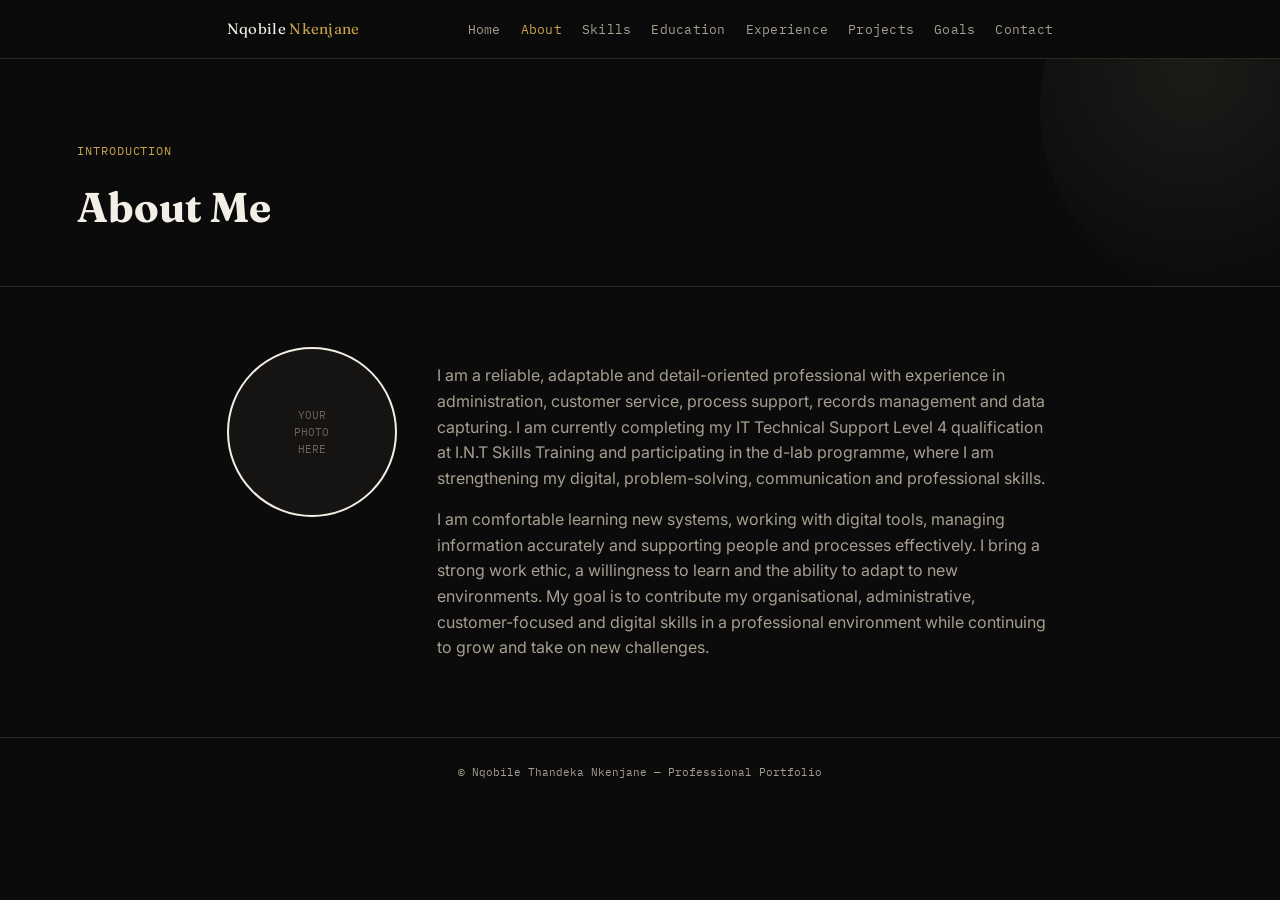
==== about.html @ 533f0803 "Create portfolio website" ====
<!DOCTYPE html>
<html lang="en">
<head>
<meta charset="UTF-8">
<meta name="viewport" content="width=device-width, initial-scale=1.0">
<title>About — Nqobile Thandeka Nkenjane</title>
<link rel="stylesheet" href="style.css">
</head>
<body>

<nav>
  <div class="navwrap">
    <a href="index.html" class="brand">Nqobile <em>Nkenjane</em></a>
    <ul class="navlinks">
      <li><a href="index.html">Home</a></li>
      <li><a href="about.html">About</a></li>
      <li><a href="skills.html">Skills</a></li>
      <li><a href="education.html">Education</a></li>
      <li><a href="experience.html">Experience</a></li>
      <li><a href="projects.html">Projects</a></li>
      <li><a href="goals.html">Goals</a></li>
      <li><a href="contact.html">Contact</a></li>
    </ul>
  </div>
</nav>

<div class="pagehead">
  <p class="kicker">INTRODUCTION</p>
  <h1>About Me</h1>
</div>

<section>
  <div class="container">
    <div class="hero-inner" style="align-items:flex-start;">
      <div class="photo-frame">YOUR<br>PHOTO<br>HERE</div>
      <div>
        <p class="lead">
          I am a reliable, adaptable and detail-oriented professional with experience in administration, customer service, process support, records management and data capturing. I am currently completing my IT Technical Support Level 4 qualification at I.N.T Skills Training and participating in the d-lab programme, where I am strengthening my digital, problem-solving, communication and professional skills.
        </p>
        <p class="lead" style="margin-top:14px;">
          I am comfortable learning new systems, working with digital tools, managing information accurately and supporting people and processes effectively. I bring a strong work ethic, a willingness to learn and the ability to adapt to new environments. My goal is to contribute my organisational, administrative, customer-focused and digital skills in a professional environment while continuing to grow and take on new challenges.
        </p>
      </div>
    </div>
  </div>
</section>

<footer>© Nqobile Thandeka Nkenjane — Professional Portfolio</footer>
<script src="script.js"></script>
</body>
</html>
---- style.css ----
@import url('https://fonts.googleapis.com/css2?family=Fraunces:ital,opsz,wght@0,9..144,400;0,9..144,600;1,9..144,500&family=Inter:wght@400;500;600&family=IBM+Plex+Mono:wght@400;500&display=swap');

:root{
  --bg:#0B0B0C;
  --panel:#151412;
  --cream:#F7F3EC;
  --ink:#F3EFE6;
  --ink-dark:#171310;
  --muted:#A79E90;
  --muted-dark:#6B655A;
  --gold:#C9A24A;
  --line:#2B2822;
  --line-light:#E4DCC9;
}

*{ box-sizing:border-box; }
html,body{ margin:0; padding:0; }

body{
  font-family:'Inter', sans-serif;
  background:var(--bg);
  color:var(--ink);
  line-height:1.6;
}

h1,h2,h3{ font-family:'Fraunces', serif; margin:0; }

.container{ max-width:980px; margin:0 auto; padding:0 6vw; }

/* ---------- NAV ---------- */
nav{
  position:sticky; top:0; z-index:50;
  background:rgba(11,11,12,0.92);
  backdrop-filter:blur(6px);
  border-bottom:1px solid var(--line);
}
.navwrap{
  max-width:980px; margin:0 auto; padding:16px 6vw;
  display:flex; justify-content:space-between; align-items:center;
}
.navwrap .brand{ font-family:'Fraunces', serif; font-size:15px; letter-spacing:0.02em; color:var(--ink); text-decoration:none; }
.navwrap .brand em{ font-style:normal; color:var(--gold); }
.navlinks{ display:flex; gap:20px; list-style:none; margin:0; padding:0; }
.navlinks a{
  color:var(--muted); text-decoration:none; font-size:12.5px;
  font-family:'IBM Plex Mono', monospace; letter-spacing:0.02em;
}
.navlinks a:hover, .navlinks a.active{ color:var(--gold); }
@media (max-width:760px){ .navlinks{ display:none; } }

/* ---------- PAGE HEADER (non-home pages) ---------- */
.pagehead{
  padding:70px 6vw 46px;
  border-bottom:1px solid var(--line);
  position:relative;
  overflow:hidden;
}
.pagehead::before{
  content:"";
  position:absolute; top:-140px; right:-140px;
  width:380px; height:380px; border-radius:50%;
  background:radial-gradient(circle at 40% 40%, #1D1B18, transparent 70%);
}
.pagehead .kicker{
  font-family:'IBM Plex Mono', monospace; font-size:12px; color:var(--gold);
  letter-spacing:0.08em; margin-bottom:14px; position:relative; z-index:2;
}
.pagehead h1{ font-size:clamp(1.8rem, 4vw, 2.6rem); position:relative; z-index:2; }

/* ---------- HERO (home only) ---------- */
.hero{
  position:relative;
  padding:80px 6vw 70px;
  overflow:hidden;
  border-bottom:1px solid var(--line);
}
.hero::before{
  content:"";
  position:absolute; top:-120px; left:-160px;
  width:420px; height:420px; border-radius:50%;
  background:radial-gradient(circle at 30% 30%, #1D1B18, transparent 70%);
}
.hero-inner{
  position:relative; z-index:2;
  display:flex; justify-content:space-between; align-items:center; gap:40px;
  max-width:980px; margin:0 auto;
}
.hero-text .eyebrow{
  font-family:'IBM Plex Mono', monospace; font-size:12px; color:var(--gold);
  letter-spacing:0.08em; margin-bottom:18px;
}
.hero-text h1{ font-size:clamp(2rem, 4.2vw, 3rem); line-height:1.15; margin-bottom:14px; }
.hero-text .role{ font-style:italic; font-family:'Fraunces', serif; font-size:1.15rem; color:var(--muted); }
.hero-text .cta{
  display:inline-block; margin-top:26px;
  font-family:'IBM Plex Mono', monospace; font-size:12.5px;
  color:var(--bg); background:var(--gold);
  padding:12px 22px; border-radius:4px; text-decoration:none;
}

/* ---------- 3D CUBE (home hero) ---------- */
.cube-stage{
  width:170px; height:170px;
  perspective:800px;
  flex-shrink:0;
}
.cube{
  width:100%; height:100%;
  position:relative;
  transform-style:preserve-3d;
  animation:spin 16s linear infinite;
}
.cube-face{
  position:absolute; width:170px; height:170px;
  border:1px solid var(--gold);
  background:rgba(201,162,74,0.06);
  display:flex; align-items:center; justify-content:center;
  font-family:'IBM Plex Mono', monospace; font-size:11px;
  color:var(--gold); text-align:center; padding:14px;
  backface-visibility:hidden;
}
.cube-face.front{ transform:translateZ(85px); }
.cube-face.back{ transform:rotateY(180deg) translateZ(85px); }
.cube-face.right{ transform:rotateY(90deg) translateZ(85px); }
.cube-face.left{ transform:rotateY(-90deg) translateZ(85px); }
.cube-face.top{ transform:rotateX(90deg) translateZ(85px); }
.cube-face.bottom{ transform:rotateX(-90deg) translateZ(85px); }
@keyframes spin{
  from{ transform:rotateX(-18deg) rotateY(0deg); }
  to{ transform:rotateX(-18deg) rotateY(360deg); }
}
@media (max-width:640px){
  .hero-inner{ flex-direction:column-reverse; text-align:center; gap:30px; }
}

/* ---------- SECTIONS ---------- */
section{ padding:60px 6vw; border-bottom:1px solid var(--line); }
section.light{ background:var(--cream); color:var(--ink-dark); border-bottom:none; }
section.light h2{ color:var(--ink-dark); }
section.light .muted{ color:var(--muted-dark); }
section.light .card{ background:#FFFFFF; border-color:var(--line-light); }

.kicker{
  font-family:'IBM Plex Mono', monospace; font-size:11.5px; color:var(--gold);
  letter-spacing:0.08em; margin-bottom:10px;
}
section.light .kicker{ color:#9C7A24; }

h2.title{ font-size:clamp(1.5rem, 3vw, 2.1rem); margin-bottom:22px; }
.lead{ max-width:68ch; color:var(--muted); }
section.light .lead{ color:var(--muted-dark); }

/* ---------- Grid utilities ---------- */
.grid{ display:grid; gap:18px; margin-top:26px; }
.grid.cols-3{ grid-template-columns:repeat(3, 1fr); }
.grid.cols-2{ grid-template-columns:repeat(2, 1fr); }
@media (max-width:760px){ .grid.cols-3, .grid.cols-2{ grid-template-columns:1fr; } }

.card{
  background:var(--panel); border:1px solid var(--line); border-radius:8px; padding:22px 24px;
}
.card h3{ font-size:1rem; margin-bottom:8px; color:var(--gold); font-family:'Inter',sans-serif; font-weight:600; }
section.light .card h3{ color:#9C7A24; }
.card p{ font-size:13.5px; color:var(--muted); margin:0; }
section.light .card p{ color:var(--muted-dark); }

/* ---------- Timeline ---------- */
.timeline{ margin-top:26px; }
.tl-item{ display:flex; gap:22px; margin-bottom:30px; }
.tl-item .tl-marker{ width:8px; height:8px; border-radius:50%; background:var(--gold); margin-top:8px; flex-shrink:0; }
.tl-content h3{ font-family:'Inter', sans-serif; font-size:15px; font-weight:600; margin-bottom:2px; }
.tl-content .tl-meta{ font-family:'IBM Plex Mono', monospace; font-size:11.5px; color:var(--muted); margin-bottom:10px; }
.tl-content ul{ margin:0; padding-left:18px; font-size:13.5px; color:var(--muted); }
section.light .tl-content ul{ color:var(--muted-dark); }
.tl-content li{ margin-bottom:4px; }

.cert-badges{ display:flex; flex-wrap:wrap; gap:10px; margin-top:16px; }
.badge{
  font-family:'IBM Plex Mono', monospace; font-size:11px;
  border:1px solid var(--gold); color:var(--gold); padding:6px 12px; border-radius:20px;
}

/* ---------- 3D TILT PROJECT CARDS ---------- */
.tilt-wrap{ perspective:1200px; margin-top:30px; }
.tilt-card{
  background:var(--panel); border:1px solid var(--line); border-radius:10px;
  padding:28px 30px; margin-bottom:22px;
  transform-style:preserve-3d;
  transition:transform 0.15s ease, box-shadow 0.2s ease;
  will-change:transform;
}
.tilt-card:hover{ box-shadow:0 20px 40px rgba(0,0,0,0.45); }
.tilt-card .pnum{ font-family:'Fraunces', serif; font-size:2.2rem; color:var(--line); transform:translateZ(20px); }
.tilt-card .ptag{ font-family:'IBM Plex Mono', monospace; font-size:11px; color:var(--gold); margin-bottom:8px; display:block; transform:translateZ(30px); }
.tilt-card h3{ font-size:1.1rem; margin-bottom:6px; font-family:'Inter',sans-serif; font-weight:600; transform:translateZ(30px); }
.tilt-card p{ font-size:13.5px; color:var(--muted); margin:0 0 10px; transform:translateZ(20px); }
.tilt-card .skills{ font-size:12px; color:var(--muted-dark); font-family:'IBM Plex Mono', monospace; transform:translateZ(20px); display:block; }

/* ---------- Tools grid ---------- */
.tool-groups{ display:grid; grid-template-columns:repeat(3, 1fr); gap:16px; margin-top:26px; }
@media (max-width:760px){ .tool-groups{ grid-template-columns:1fr 1fr; } }
@media (max-width:480px){ .tool-groups{ grid-template-columns:1fr; } }
.toolgroup{ background:#FFFFFF; border:1px solid var(--line-light); border-radius:8px; padding:18px; }
.toolgroup .tg-title{ font-family:'IBM Plex Mono', monospace; font-size:10.5px; letter-spacing:0.03em; color:#9C7A24; margin-bottom:10px; }
.toolgroup .tg-list{ font-size:13px; color:var(--ink-dark); line-height:1.9; }

/* ---------- Connect ---------- */
.connect-info p{ margin:6px 0; font-size:13.5px; color:var(--muted); }
.connect-info a{ color:var(--gold); text-decoration:none; }

footer{
  text-align:center; padding:26px; font-family:'IBM Plex Mono', monospace;
  font-size:11px; color:var(--muted); background:var(--bg);
}

.photo-frame{
  width:170px; height:170px; border-radius:50%;
  border:2px solid var(--ink); flex-shrink:0;
  display:flex; align-items:center; justify-content:center;
  background:var(--panel); font-family:'IBM Plex Mono', monospace;
  font-size:10.5px; color:var(--muted-dark); text-align:center; padding:12px;
}
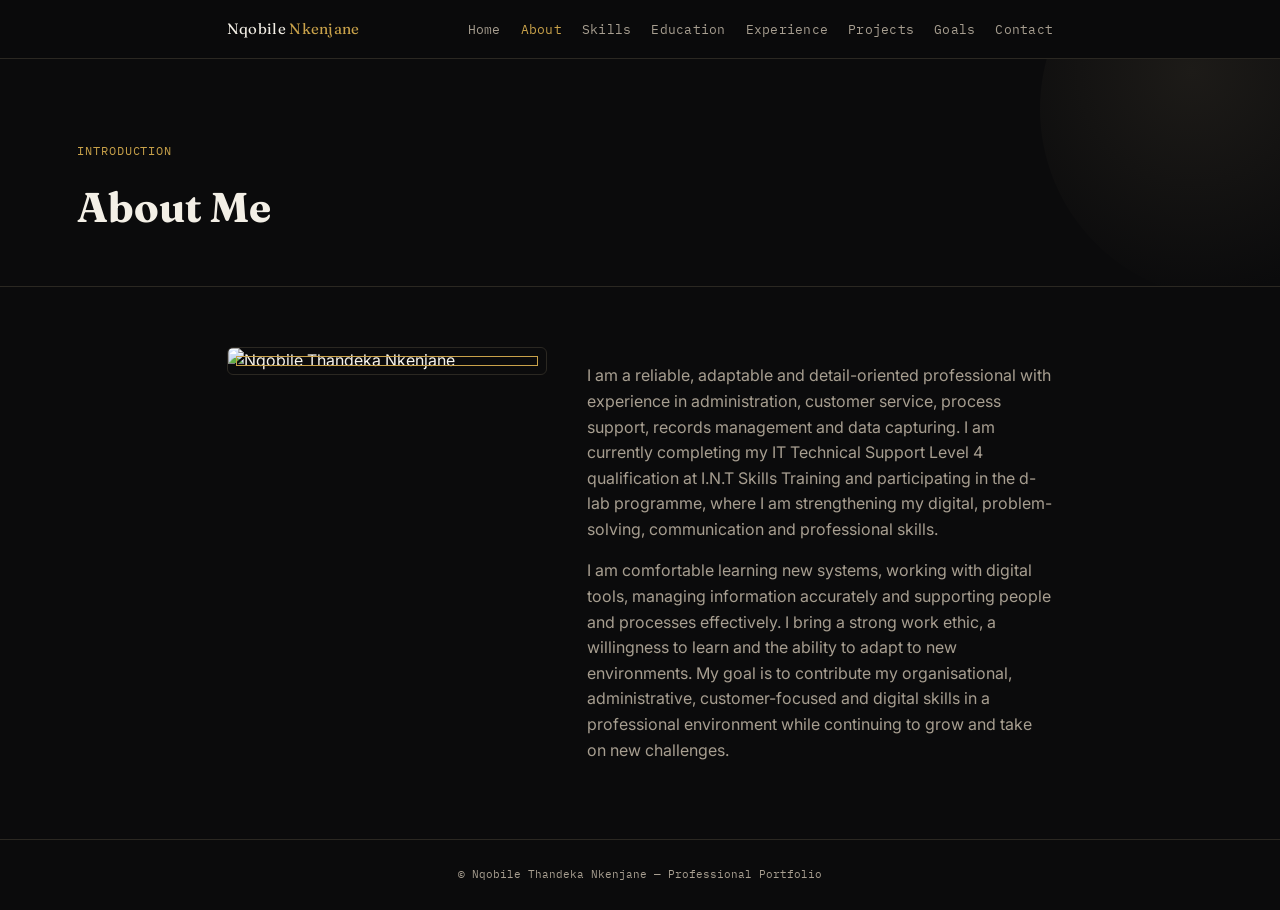
==== commit e3ad5c89: "Create a portfolio website" ====
--- a/about.html
+++ b/about.html
@@ -11,6 +11,7 @@
 <nav>
   <div class="navwrap">
     <a href="index.html" class="brand">Nqobile <em>Nkenjane</em></a>
+    <button class="navtoggle" id="navtoggle" aria-label="Menu">&#9776;</button>
     <ul class="navlinks">
       <li><a href="index.html">Home</a></li>
       <li><a href="about.html">About</a></li>
@@ -32,7 +33,9 @@
 <section>
   <div class="container">
     <div class="hero-inner" style="align-items:flex-start;">
-      <div class="photo-frame">YOUR<br>PHOTO<br>HERE</div>
+      <div class="about-photo">
+        <img src="assets/nqobile-photo.jpg" alt="Nqobile Thandeka Nkenjane">
+      </div>
       <div>
         <p class="lead">
           I am a reliable, adaptable and detail-oriented professional with experience in administration, customer service, process support, records management and data capturing. I am currently completing my IT Technical Support Level 4 qualification at I.N.T Skills Training and participating in the d-lab programme, where I am strengthening my digital, problem-solving, communication and professional skills.
--- a/style.css
+++ b/style.css
@@ -46,7 +46,26 @@
   font-family:'IBM Plex Mono', monospace; letter-spacing:0.02em;
 }
 .navlinks a:hover, .navlinks a.active{ color:var(--gold); }
-@media (max-width:760px){ .navlinks{ display:none; } }
+
+.navtoggle{
+  display:none;
+  background:none; border:none; color:var(--ink);
+  font-size:22px; cursor:pointer; padding:4px 6px;
+}
+
+@media (max-width:760px){
+  .navtoggle{ display:block; }
+  .navlinks{
+    display:none;
+    position:absolute; top:100%; left:0; right:0;
+    flex-direction:column; gap:0;
+    background:var(--bg); border-bottom:1px solid var(--line);
+    padding:8px 6vw 16px;
+  }
+  .navlinks.open{ display:flex; }
+  .navlinks a{ padding:12px 0; border-bottom:1px solid var(--line); font-size:13px; }
+  .navlinks li:last-child a{ border-bottom:none; }
+}
 
 /* ---------- PAGE HEADER (non-home pages) ---------- */
 .pagehead{
@@ -178,7 +197,9 @@
 .badge{
   font-family:'IBM Plex Mono', monospace; font-size:11px;
   border:1px solid var(--gold); color:var(--gold); padding:6px 12px; border-radius:20px;
-}
+  text-decoration:none; display:inline-block; transition:background 0.15s ease, color 0.15s ease;
+}
+.badge:hover{ background:var(--gold); color:var(--bg); }
 
 /* ---------- 3D TILT PROJECT CARDS ---------- */
 .tilt-wrap{ perspective:1200px; margin-top:30px; }
@@ -195,6 +216,13 @@
 .tilt-card h3{ font-size:1.1rem; margin-bottom:6px; font-family:'Inter',sans-serif; font-weight:600; transform:translateZ(30px); }
 .tilt-card p{ font-size:13.5px; color:var(--muted); margin:0 0 10px; transform:translateZ(20px); }
 .tilt-card .skills{ font-size:12px; color:var(--muted-dark); font-family:'IBM Plex Mono', monospace; transform:translateZ(20px); display:block; }
+.tilt-card .live-link{
+  display:inline-block; margin-top:14px;
+  font-family:'IBM Plex Mono', monospace; font-size:12px;
+  color:var(--gold); text-decoration:none; border-bottom:1px solid var(--gold);
+  transform:translateZ(30px);
+}
+.tilt-card .live-link:hover{ color:var(--ink); border-color:var(--ink); }
 
 /* ---------- Tools grid ---------- */
 .tool-groups{ display:grid; grid-template-columns:repeat(3, 1fr); gap:16px; margin-top:26px; }
@@ -213,10 +241,98 @@
   font-size:11px; color:var(--muted); background:var(--bg);
 }
 
-.photo-frame{
-  width:170px; height:170px; border-radius:50%;
-  border:2px solid var(--ink); flex-shrink:0;
-  display:flex; align-items:center; justify-content:center;
-  background:var(--panel); font-family:'IBM Plex Mono', monospace;
-  font-size:10.5px; color:var(--muted-dark); text-align:center; padding:12px;
-}
+/* ---------- STAT STRIP ---------- */
+.stat-strip{
+  display:grid; grid-template-columns:repeat(4,1fr); gap:16px;
+  margin-top:30px;
+}
+@media (max-width:640px){ .stat-strip{ grid-template-columns:repeat(2,1fr); } }
+.stat{
+  text-align:center; padding:20px 10px;
+  border:1px solid var(--line-light); border-radius:8px; background:#FFFFFF;
+}
+.stat .num{
+  font-family:'Fraunces', serif; font-size:2rem; font-weight:600; color:#9C7A24;
+  display:block; line-height:1;
+}
+.stat .lbl{
+  font-family:'IBM Plex Mono', monospace; font-size:10.5px; color:var(--muted-dark);
+  margin-top:6px; display:block;
+}
+
+/* ---------- PROFICIENCY BARS ---------- */
+.proficiency{ margin-top:30px; }
+.prof-row{ margin-bottom:22px; }
+.prof-row .prof-top{
+  display:flex; justify-content:space-between; align-items:baseline;
+  margin-bottom:8px; font-size:13.5px;
+}
+.prof-row .prof-name{ font-weight:600; color:var(--ink-dark); }
+.prof-row .prof-level{
+  font-family:'IBM Plex Mono', monospace; font-size:10.5px; color:#9C7A24;
+}
+.prof-track{
+  width:100%; height:8px; border-radius:4px;
+  background:var(--line-light); overflow:hidden;
+}
+.prof-fill{
+  height:100%; width:0%; border-radius:4px;
+  background:linear-gradient(90deg,#9C7A24,#C9A24A);
+  transition:width 1.1s cubic-bezier(.2,.8,.2,1);
+}
+.prof-track.animate .prof-fill{ width:var(--target); }
+
+/* ---------- TOOL CARD HOVER LIFT ---------- */
+.toolgroup{ transition:transform 0.2s ease, box-shadow 0.2s ease; }
+.toolgroup:hover{
+  transform:translateY(-4px);
+  box-shadow:0 14px 26px rgba(0,0,0,0.12);
+  border-color:#C9A24A;
+}
+
+/* ---------- SCROLL REVEAL ---------- */
+.reveal{
+  opacity:0;
+  transform:translateY(18px);
+  transition:opacity 0.6s ease, transform 0.6s ease;
+}
+.reveal.visible{ opacity:1; transform:none; }
+
+/* ---------- HERO PHOTO (real image, large) ---------- */
+.hero-photo{
+  width:230px; height:290px; flex-shrink:0;
+  border:1px solid var(--line);
+  border-radius:6px;
+  overflow:hidden;
+  position:relative;
+}
+.hero-photo img{
+  width:100%; height:100%; object-fit:cover; object-position:top center;
+  display:block;
+  filter:grayscale(15%) contrast(1.05);
+}
+.hero-photo::after{
+  content:"";
+  position:absolute; inset:0;
+  border:1px solid var(--gold);
+  margin:8px;
+  pointer-events:none;
+}
+@media (max-width:640px){
+  .hero-photo{ width:190px; height:240px; }
+}
+
+/* ---------- ABOUT PAGE PHOTO ---------- */
+.about-photo{
+  width:100%; max-width:320px;
+  border:1px solid var(--line); border-radius:6px; overflow:hidden;
+  position:relative; flex-shrink:0;
+}
+.about-photo img{
+  width:100%; height:100%; object-fit:cover; display:block;
+  filter:grayscale(15%) contrast(1.05);
+}
+.about-photo::after{
+  content:""; position:absolute; inset:0; border:1px solid var(--gold); margin:8px; pointer-events:none;
+}
+@media (max-width:640px){ .about-photo{ max-width:100%; } }
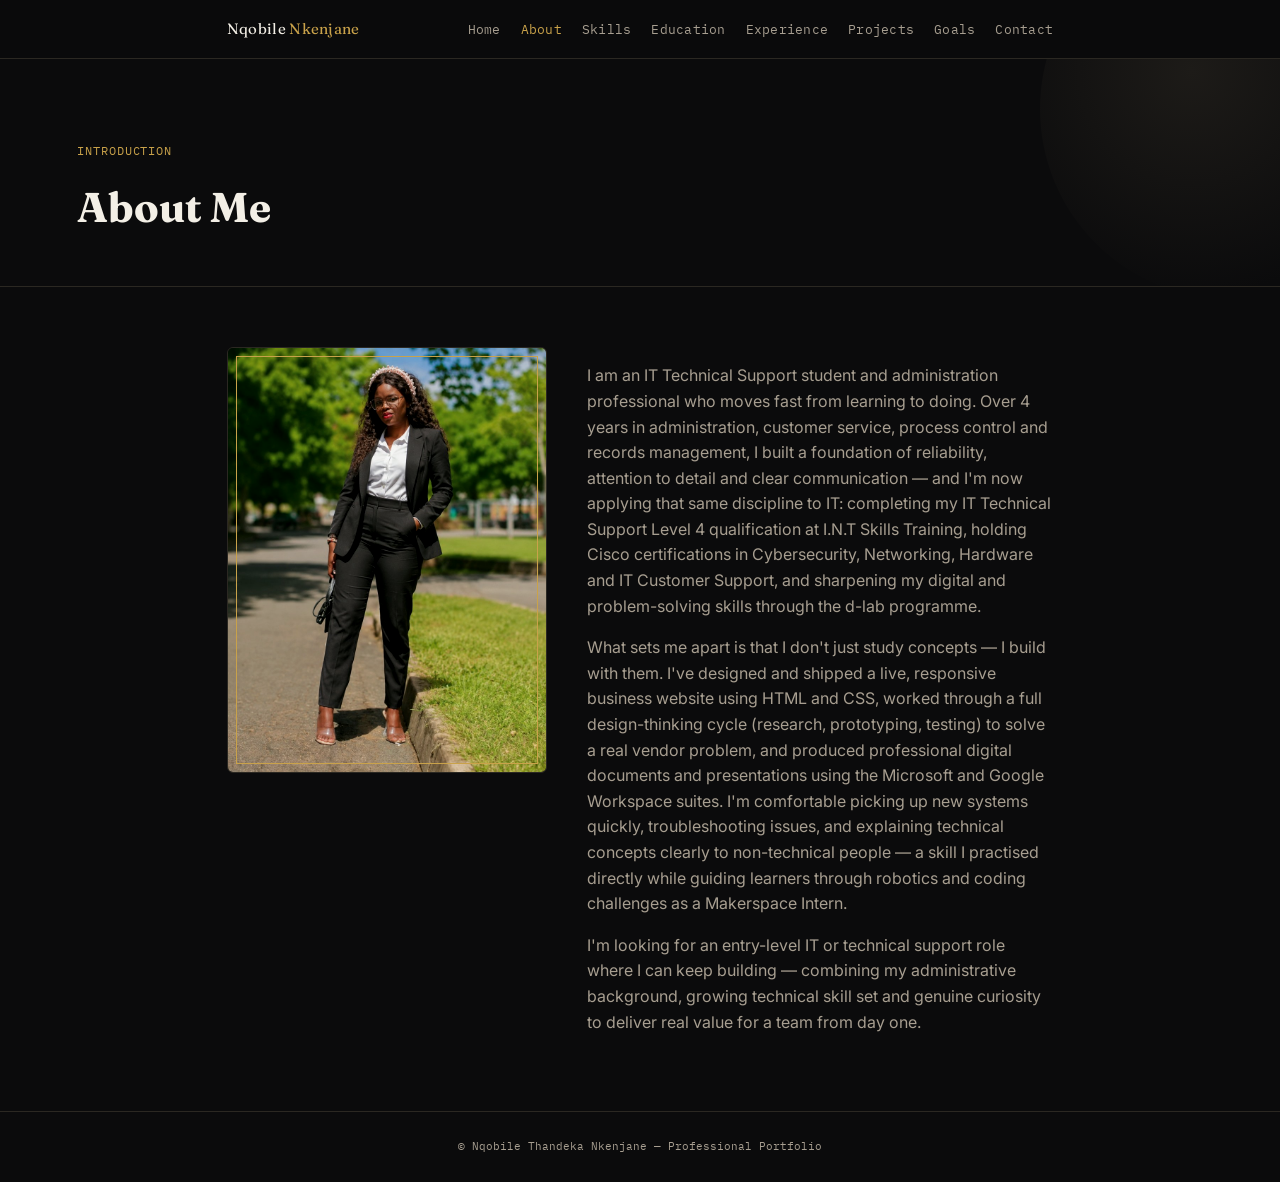
==== commit 8784688c: "Update portfolio website" ====
--- a/about.html
+++ b/about.html
@@ -38,10 +38,13 @@
       </div>
       <div>
         <p class="lead">
-          I am a reliable, adaptable and detail-oriented professional with experience in administration, customer service, process support, records management and data capturing. I am currently completing my IT Technical Support Level 4 qualification at I.N.T Skills Training and participating in the d-lab programme, where I am strengthening my digital, problem-solving, communication and professional skills.
+          I am an IT Technical Support student and administration professional who moves fast from learning to doing. Over 4 years in administration, customer service, process control and records management, I built a foundation of reliability, attention to detail and clear communication — and I'm now applying that same discipline to IT: completing my IT Technical Support Level 4 qualification at I.N.T Skills Training, holding Cisco certifications in Cybersecurity, Networking, Hardware and IT Customer Support, and sharpening my digital and problem-solving skills through the d-lab programme.
         </p>
         <p class="lead" style="margin-top:14px;">
-          I am comfortable learning new systems, working with digital tools, managing information accurately and supporting people and processes effectively. I bring a strong work ethic, a willingness to learn and the ability to adapt to new environments. My goal is to contribute my organisational, administrative, customer-focused and digital skills in a professional environment while continuing to grow and take on new challenges.
+          What sets me apart is that I don't just study concepts — I build with them. I've designed and shipped a live, responsive business website using HTML and CSS, worked through a full design-thinking cycle (research, prototyping, testing) to solve a real vendor problem, and produced professional digital documents and presentations using the Microsoft and Google Workspace suites. I'm comfortable picking up new systems quickly, troubleshooting issues, and explaining technical concepts clearly to non-technical people — a skill I practised directly while guiding learners through robotics and coding challenges as a Makerspace Intern.
+        </p>
+        <p class="lead" style="margin-top:14px;">
+          I'm looking for an entry-level IT or technical support role where I can keep building — combining my administrative background, growing technical skill set and genuine curiosity to deliver real value for a team from day one.
         </p>
       </div>
     </div>
--- a/style.css
+++ b/style.css
@@ -117,6 +117,22 @@
   padding:12px 22px; border-radius:4px; text-decoration:none;
 }
 
+/* ---------- HOME CTA ROW (CV / LinkedIn / GitHub) ---------- */
+.cta-row{
+  display:flex; flex-wrap:wrap; gap:10px;
+  margin-top:16px;
+}
+.cta-outline{
+  display:inline-flex; align-items:center; gap:6px;
+  font-family:'IBM Plex Mono', monospace; font-size:11.5px;
+  color:var(--gold); background:transparent;
+  border:1px solid var(--gold); border-radius:4px;
+  padding:9px 16px; text-decoration:none;
+  transition:background 0.15s ease, color 0.15s ease;
+}
+.cta-outline:hover{ background:var(--gold); color:var(--bg); }
+@media (max-width:640px){ .cta-row{ justify-content:center; } }
+
 /* ---------- 3D CUBE (home hero) ---------- */
 .cube-stage{
   width:170px; height:170px;
@@ -232,9 +248,64 @@
 .toolgroup .tg-title{ font-family:'IBM Plex Mono', monospace; font-size:10.5px; letter-spacing:0.03em; color:#9C7A24; margin-bottom:10px; }
 .toolgroup .tg-list{ font-size:13px; color:var(--ink-dark); line-height:1.9; }
 
+/* ---------- Tool icons ---------- */
+.icon-list{
+  display:flex; flex-wrap:wrap; gap:14px 12px;
+  margin-top:2px;
+}
+.icon-list.icon-only{ align-items:center; }
+.icon-item{
+  display:flex; flex-direction:column; align-items:center; gap:6px;
+  width:58px;
+}
+.icon-list.icon-only .icon-item{ width:auto; }
+.icon-item img,
+.icon-item svg{
+  width:28px; height:28px;
+  object-fit:contain;
+  filter:drop-shadow(0 1px 1px rgba(0,0,0,0.06));
+  transition:transform 0.15s ease;
+}
+.icon-item:hover img,
+.icon-item:hover svg{ transform:translateY(-2px) scale(1.06); }
+.icon-item span{
+  font-family:'IBM Plex Mono', monospace; font-size:9.5px;
+  color:var(--muted-dark); text-align:center; line-height:1.2;
+}
+
 /* ---------- Connect ---------- */
 .connect-info p{ margin:6px 0; font-size:13.5px; color:var(--muted); }
 .connect-info a{ color:var(--gold); text-decoration:none; }
+
+/* ---------- CONTACT FORM ---------- */
+.contact-form{
+  max-width:480px; display:flex; flex-direction:column; gap:16px;
+}
+.contact-form label{
+  display:flex; flex-direction:column; gap:6px;
+  font-family:'IBM Plex Mono', monospace; font-size:11px;
+  color:var(--muted-dark); letter-spacing:0.03em;
+}
+.contact-form input,
+.contact-form textarea{
+  font-family:'Inter', sans-serif; font-size:14px;
+  color:var(--ink-dark); background:#FFFFFF;
+  border:1px solid var(--line-light); border-radius:6px;
+  padding:11px 13px; resize:vertical;
+}
+.contact-form input:focus,
+.contact-form textarea:focus{
+  outline:none; border-color:var(--gold);
+}
+.contact-form button{
+  align-self:flex-start; border:none; cursor:pointer;
+  font-family:'IBM Plex Mono', monospace; font-size:12.5px;
+  color:var(--bg); background:var(--gold);
+  padding:12px 22px; border-radius:4px;
+}
+.contact-form button:hover{ background:#B08F3E; }
+.cf-status{ font-size:12.5px; color:#9C7A24; margin:0; }
+.cf-status.error{ color:#B5382D; }
 
 footer{
   text-align:center; padding:26px; font-family:'IBM Plex Mono', monospace;
